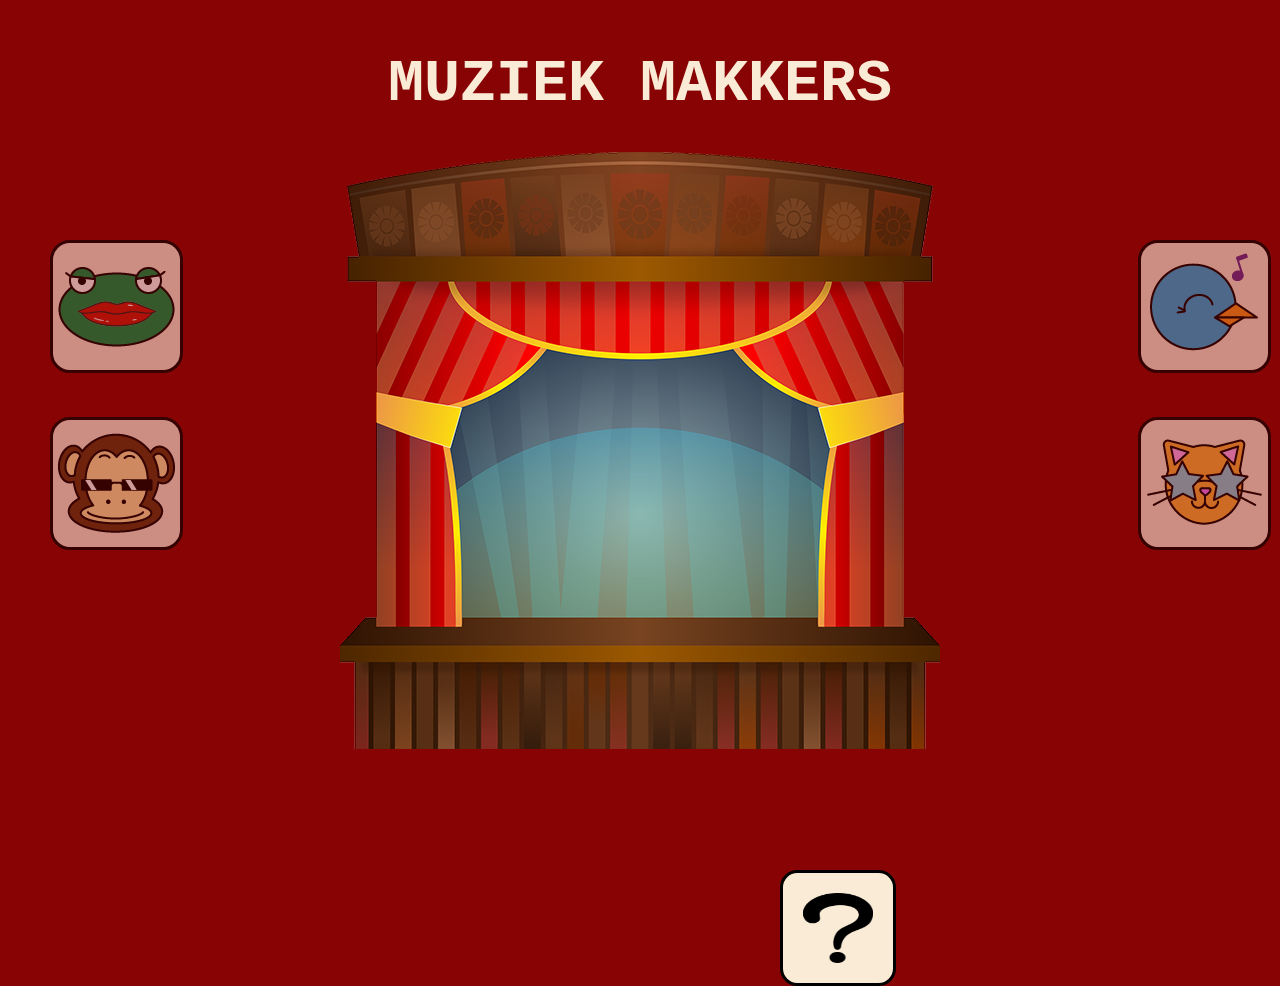
==== index.html @ f5af6eb1 "Initial commit" ====
<!DOCTYPE html>
<html lang="nl">
<head>
    <meta charset="UTF-8">
    <meta name="viewport" content="width=device-width, initial-scale=1.0">
    <title>Muziek Makkers</title>
    <link rel="stylesheet" href="style.css">
    <script src="index.js" defer></script>
</head>
<body>

    <h1>MUZIEK MAKKERS</h1>
    <div id="theater"></div>
    <div class="icoontjes">
        <div class="links">
            <img id="kikkerIcoon" class="icoonverwisselen" src="images/kikker-icoon.png" alt="kikker">
            <img id="aapIcoon" class="icoonverwisselen" src="images/aap-icoon.png" alt="aap">
        </div>

        <div class="rechts">
            <img id="vogelIcoon" class="icoonverwisselen" src="images/vogel-icoon.png" alt="vogel">
            <img id="katIcoon" class="icoonverwisselen" src="images/kat-icoon.png" alt="kat">
        </div>
    </div>

    <div id="randomizen">
        <a href="secret.html"><img id="random" src="images/vraagteken.png" alt="random"></a>
        <!-- https://nl.vecteezy.com/png/12227453-vraagteken-icoon -->
    </div>
    
    <img id="kat" class="geklikt" src="images/kat.png" alt="kat op de basgitaar">
    <img id="aap" class="geklikt" src="images/aapie.png" alt="aap op de drums">
    <img id="kikker" class="geklikt" src="images/kikker.png" alt="kikker die kwaakt">
    <img id="vogel" class="geklikt" src="images/vogeltje.png" alt="vogel die zingt">
    

    

</body>
</html>
---- style.css ----
* {
    margin: 0;
    padding: 0;
}

body {
    background-color: rgb(136, 4, 4);
    width: 100vw;
}

img {
    max-width: 100%;
}

h1 {
    display: flex;
    justify-content: center;
    color: antiquewhite;
    margin: 50px;
    font-family: 'Super Cosmic', 'Courier New', Courier, monospace;
    font-size: 60px;
}

#theater {
    background-image: url(images/theater.png);
    background-position: center;
    background-repeat: no-repeat;
    position: absolute;
    width: 600px;
    height: 600px;
    transform: translate(-50%, -50%);
    top: 50%;
    left: 50%;
}


/* icoontjes */
.icoontjes img {
    background-color: antiquewhite;
    border-radius: 15%;
    border: solid 3px;
    border-color: black;
    min-width: max-content;
    padding: 5px;
    margin: 20px 50px;
}

.icoontjes {
    flex-direction: row;
    display: flex;
    align-items: center;
    gap: 70%;
    margin-top: 8%;
}

/* band icoontjes */
.icoonverwisselen {
    opacity: 60%;
}


/* band */
.geklikt {
    display: none;
}

#aap {
    position: absolute;
    top: 460px;
    left: 800px;
}


#kikker {
    position: absolute;
    top: 570px;
    left: 880px;
}

#vogel {
    position: absolute;
    top: 490px;
    left: 730px;
}

#kat {
    position: absolute;
    top: 495px;
    left: 600px;
}


/* vraagteken icoontje */
#random {
    background-color: antiquewhite;
    border-radius: 15%;
    border: solid 3px;
    border-color: black;
    margin: 20px 50px;
    width: 70px;
    height: 70px;
    padding: 20px;
    position: absolute;
    top: 850px;
    left: 730px;
    animation: bounce 0.7s alternate infinite;
}

@keyframes bounce { 
    from { 
        transform: translate3d(0, 0, 0); 
    } 
    to { 
        transform: translate3d(0, 30px, 0); 
    } 
} 


/* secret */
#secret {
    background-image: url(images/disco.jpeg); /* https://www.pinterest.com/pin/concert-stage-wallpaper--694680311279007757/ */
    background-size: cover;
    background-color: rgb(37, 1, 70);
}

#secret h1 {
    font-family: Party, 'Courier New', Courier, monospace;
    color: aliceblue;
    margin: 0;
    font-size: 70px;
}

#zingendeNienkes {
    max-width: 30%;
    margin: auto;
    margin-top: 320px;
}

#justifybutton {
    display: flex;
    justify-content: end;
    text-decoration: none;
}

#terug {
    color: aliceblue;
    background-color: rgb(37, 1, 70);
    padding: 10px;
    border-radius: 15px;
    border-color: aliceblue;
    font-family: 'Courier New', Courier, monospace;
    font-weight: bolder;
    font-size: 30px;
    margin: 50px;
}

/* fonts */
@font-face {
    font-family: 'Super Cosmic';
    src: url(fonts/super_cosmic/Super\ Cosmic\ Personal\ Use.ttf);
    font-family: Party;
    src: url(fonts/Party\ Letters\ On\ a\ Rope.otf);
}
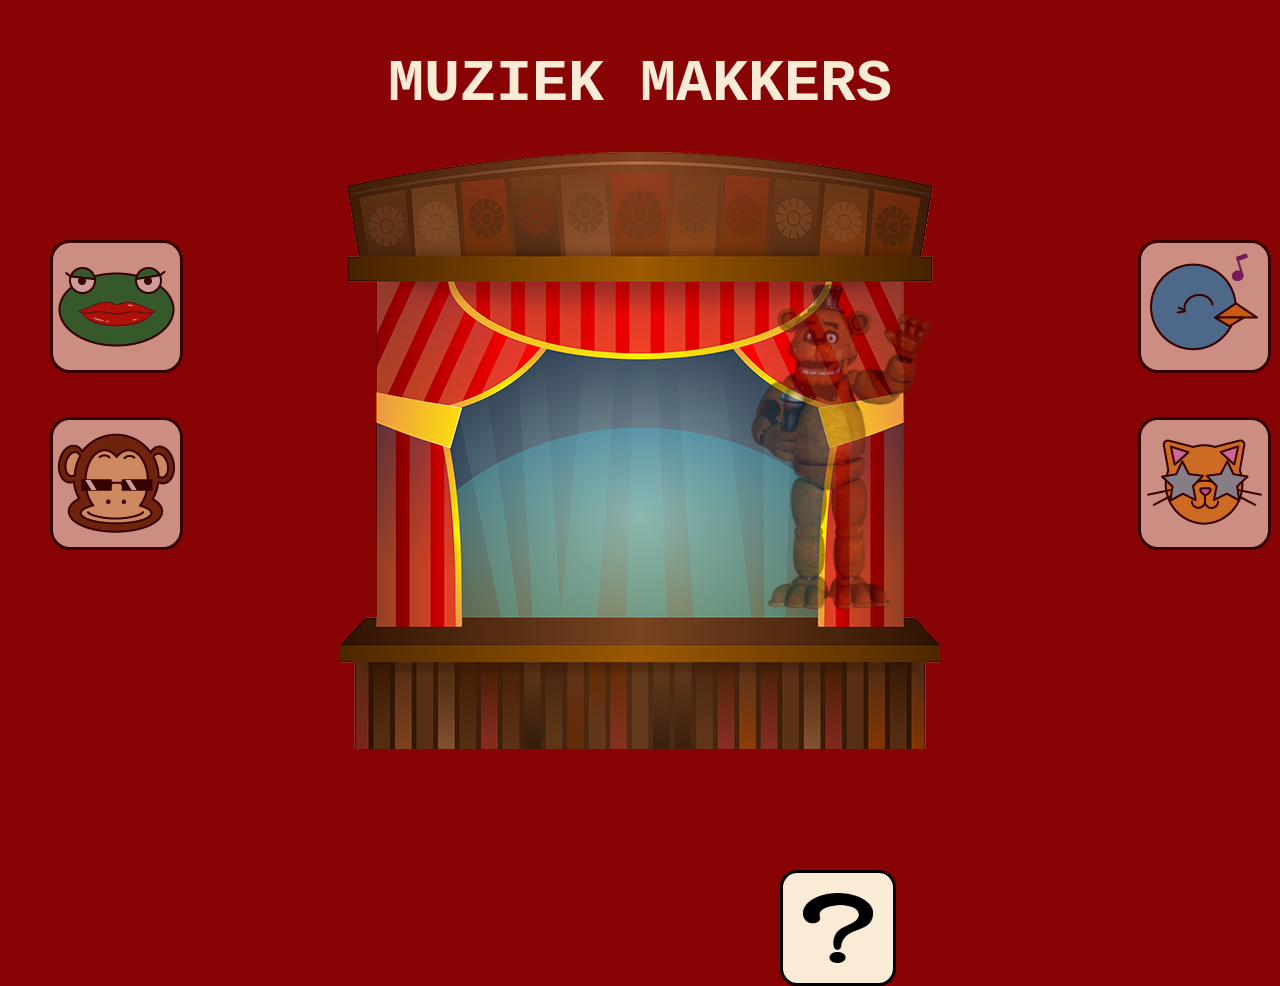
==== commit 8ea74adc: "bijna klaar wajo" ====
--- a/index.html
+++ b/index.html
@@ -23,18 +23,18 @@
         </div>
     </div>
 
+    <img id="freddy" src="images/freddy1.webp">
+
     <div id="randomizen">
         <a href="secret.html"><img id="random" src="images/vraagteken.png" alt="random"></a>
         <!-- https://nl.vecteezy.com/png/12227453-vraagteken-icoon -->
     </div>
     
-    <img id="kat" class="geklikt" src="images/kat.png" alt="kat op de basgitaar">
-    <img id="aap" class="geklikt" src="images/aapie.png" alt="aap op de drums">
-    <img id="kikker" class="geklikt" src="images/kikker.png" alt="kikker die kwaakt">
-    <img id="vogel" class="geklikt" src="images/vogeltje.png" alt="vogel die zingt">
-    
+    <img id="kat" class="inactief" src="images/kat.png" alt="kat op de basgitaar">
+    <img id="aap" class="inactief" src="images/aapie.png" alt="aap op de drums">
+    <img id="kikker" class="inactief" src="images/kikker.png" alt="kikker die kwaakt">
+    <img id="vogel" class="inactief" src="images/vogeltje.png" alt="vogel die zingt">
 
-    
-
+    <button class="verdwijn" id="koffiepauze">koffiepauze ☕</button>
 </body>
 </html>--- a/style.css
+++ b/style.css
@@ -53,6 +53,10 @@
     margin-top: 8%;
 }
 
+.icoontjes img {
+    cursor: pointer;
+}
+
 /* band icoontjes */
 .icoonverwisselen {
     opacity: 60%;
@@ -60,7 +64,7 @@
 
 
 /* band */
-.geklikt {
+.inactief {
     display: none;
 }
 
@@ -89,6 +93,14 @@
     left: 600px;
 }
 
+/* freddy */
+#freddy {
+    position: absolute;
+    left: 750px;
+    bottom: 290px;
+    max-width: 180px;
+    opacity: 50%;
+}
 
 /* vraagteken icoontje */
 #random {
@@ -104,6 +116,7 @@
     top: 850px;
     left: 730px;
     animation: bounce 0.7s alternate infinite;
+    cursor: help;
 }
 
 @keyframes bounce { 
@@ -115,8 +128,38 @@
     } 
 } 
 
+/* koffiepauze */
+
+#koffiepauze {
+    padding: 15px;
+    margin-top: 20px;
+    margin-left: 45px;
+    font-family: 'Courier New', Courier, monospace;
+    font-weight: bolder;
+    font-size: 30px;
+    background-color: antiquewhite;
+    color: rgb(136, 4, 4);
+    border-radius: 23px;
+    cursor: pointer;
+}
+
+.verdwijn {
+    opacity: 0%;
+}
+
+.verschijn {
+    opacity: 100%;
+}
+
 
 /* secret */
+
+#justifyaudio {
+    display: flex;
+    justify-content: center;
+    margin-top: 100px;
+}
+
 #secret {
     background-image: url(images/disco.jpeg); /* https://www.pinterest.com/pin/concert-stage-wallpaper--694680311279007757/ */
     background-size: cover;
@@ -133,7 +176,7 @@
 #zingendeNienkes {
     max-width: 30%;
     margin: auto;
-    margin-top: 320px;
+    margin-top: 200px;
 }
 
 #justifybutton {
@@ -152,6 +195,7 @@
     font-weight: bolder;
     font-size: 30px;
     margin: 50px;
+    cursor: pointer;
 }
 
 /* fonts */
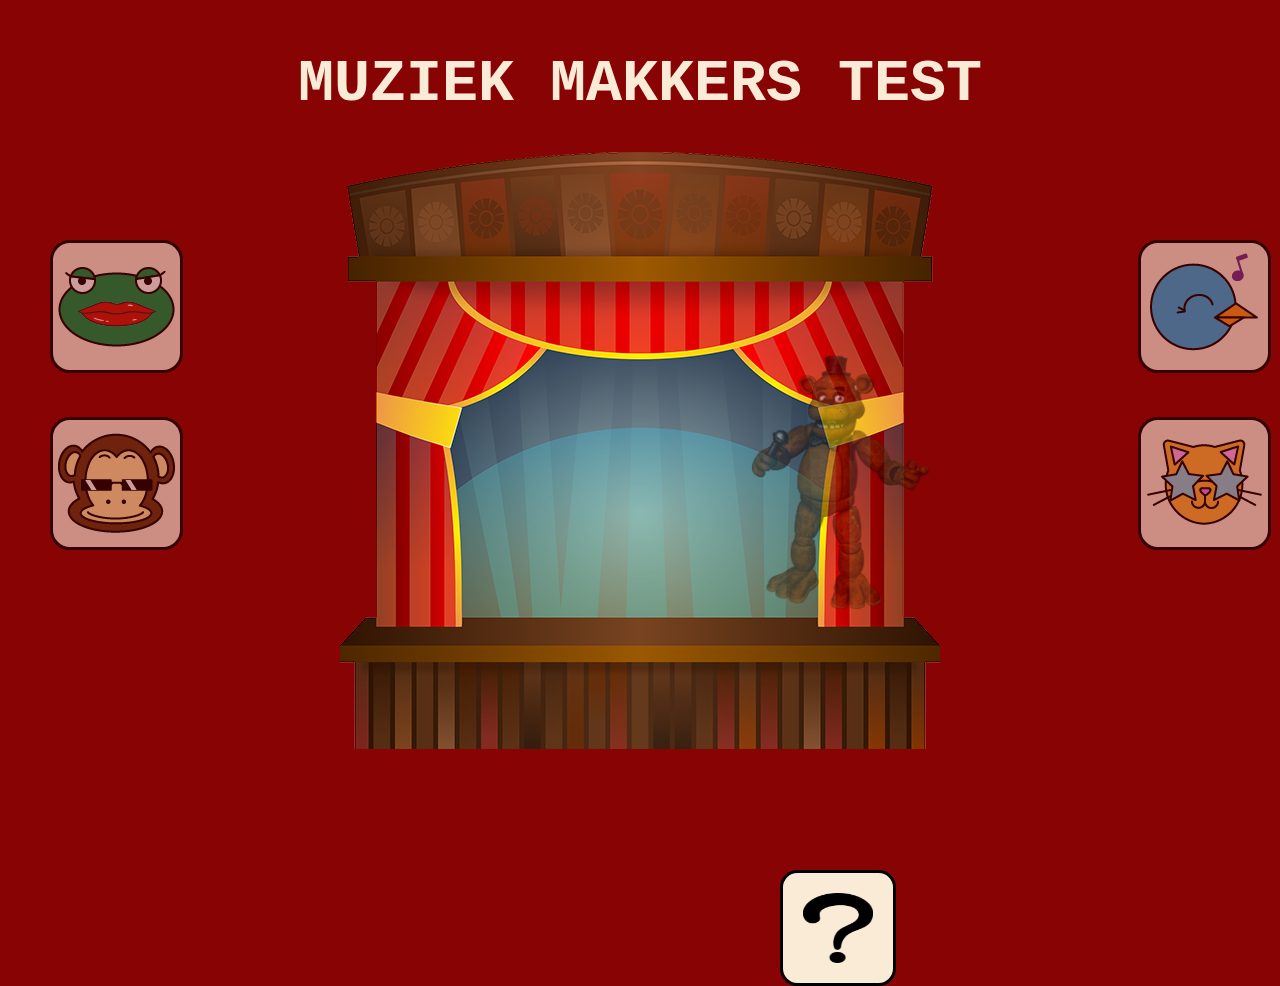
==== commit c8f92bf6: "YOOO" ====
--- a/index.html
+++ b/index.html
@@ -9,7 +9,7 @@
 </head>
 <body>
 
-    <h1>MUZIEK MAKKERS</h1>
+    <h1>MUZIEK MAKKERS TEST</h1>
     <div id="theater"></div>
     <div class="icoontjes">
         <div class="links">
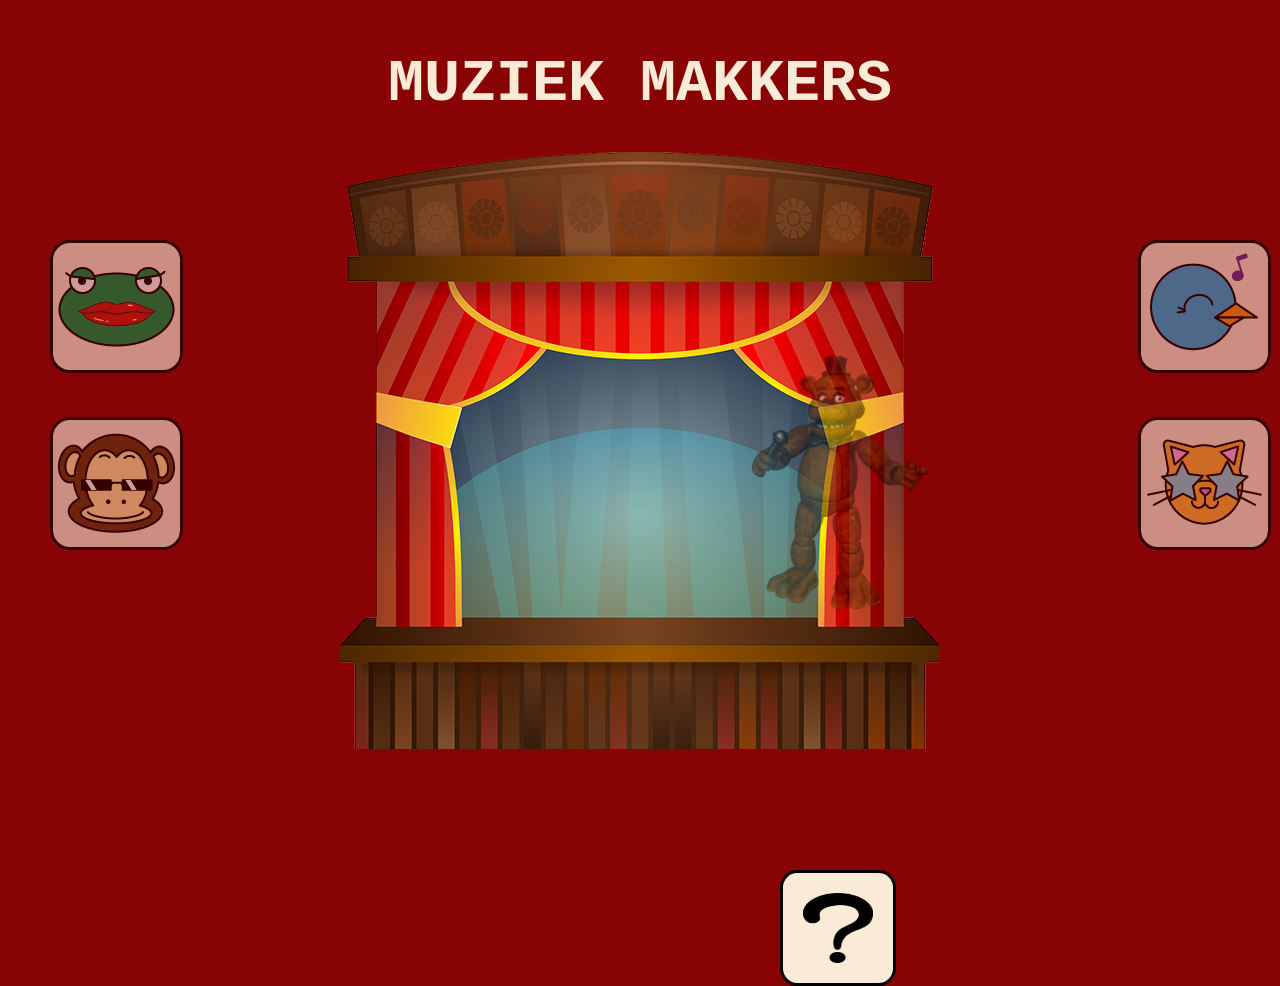
==== commit 36fe1ba9: "IDK MAN" ====
--- a/index.html
+++ b/index.html
@@ -9,7 +9,7 @@
 </head>
 <body>
 
-    <h1>MUZIEK MAKKERS TEST</h1>
+    <h1>MUZIEK MAKKERS</h1>
     <div id="theater"></div>
     <div class="icoontjes">
         <div class="links">
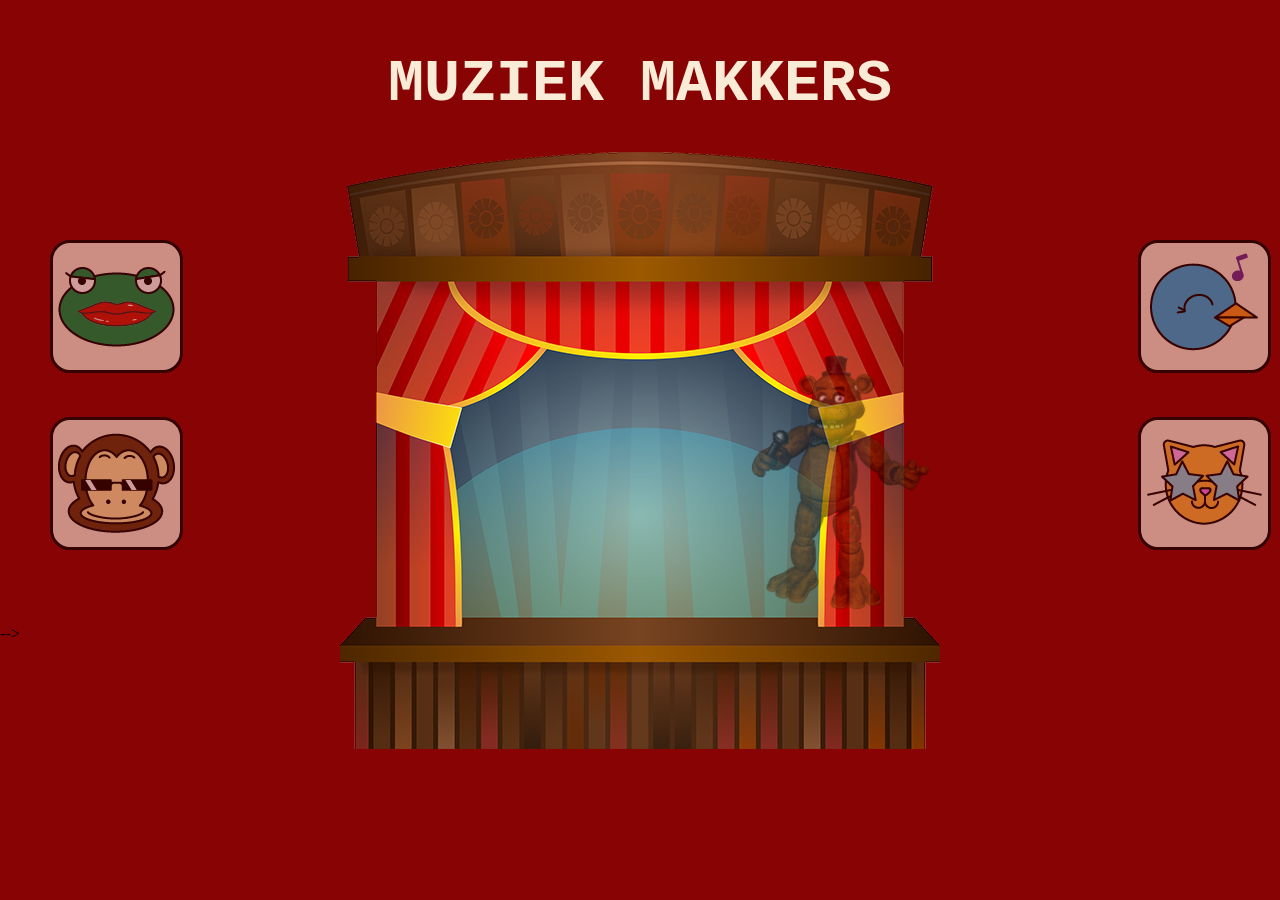
==== commit 7e853a99: "Update index.html" ====
--- a/index.html
+++ b/index.html
@@ -23,12 +23,12 @@
         </div>
     </div>
 
-    <img id="freddy" src="images/freddy1.webp">
+    <img id="freddy" src="images/freddy1.webp" alt="freddy fazbear">
 
-    <div id="randomizen">
+<!--     <div id="randomizen">
         <a href="secret.html"><img id="random" src="images/vraagteken.png" alt="random"></a>
         <!-- https://nl.vecteezy.com/png/12227453-vraagteken-icoon -->
-    </div>
+    </div> -->
     
     <img id="kat" class="inactief" src="images/kat.png" alt="kat op de basgitaar">
     <img id="aap" class="inactief" src="images/aapie.png" alt="aap op de drums">
@@ -37,4 +37,4 @@
 
     <button class="verdwijn" id="koffiepauze">koffiepauze ☕</button>
 </body>
-</html>+</html>
--- a/style.css
+++ b/style.css
@@ -177,6 +177,7 @@
     max-width: 30%;
     margin: auto;
     margin-top: 200px;
+    cursor: pointer;
 }
 
 #justifybutton {
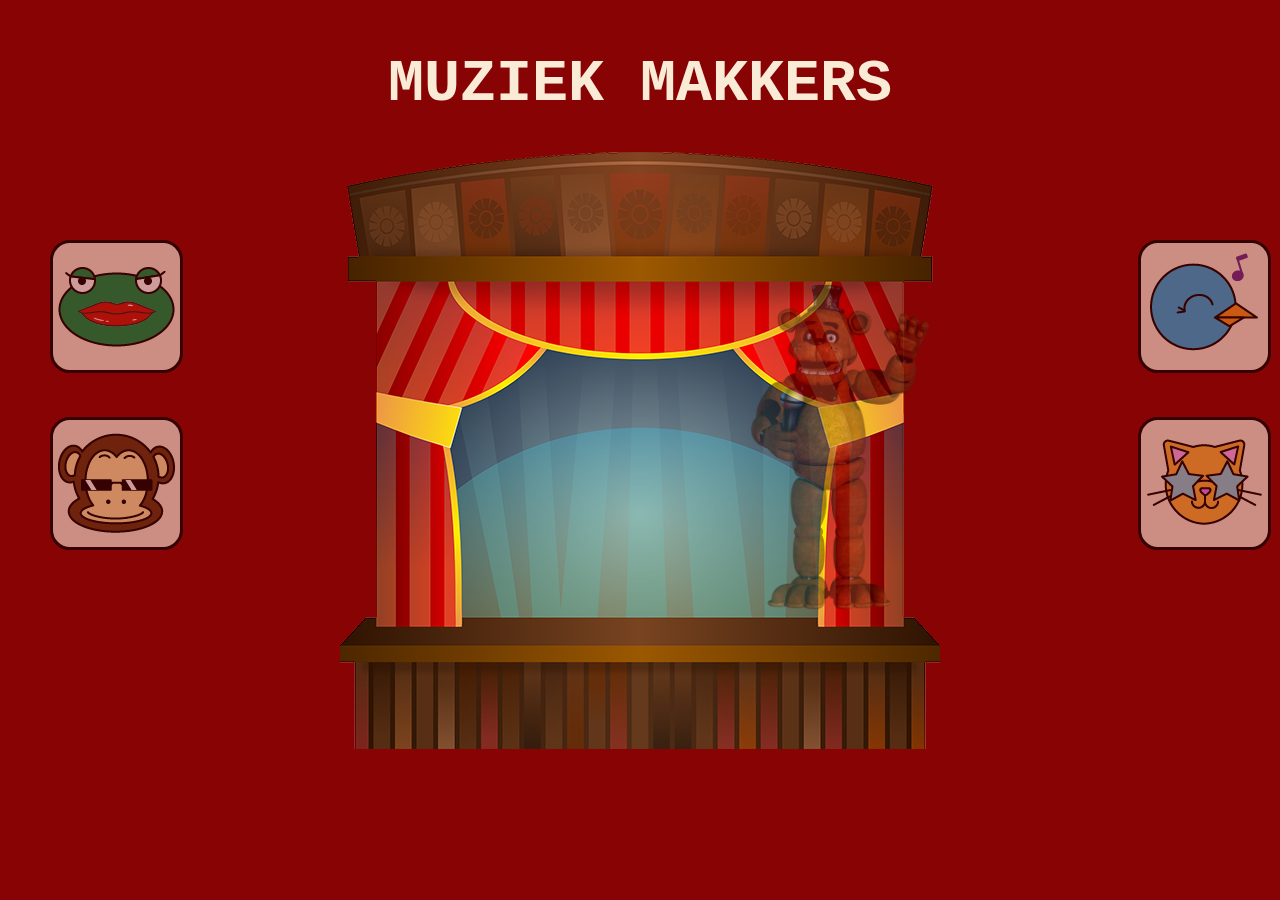
==== commit 1ca7e49c: "remove secret from index" ====
--- a/index.html
+++ b/index.html
@@ -25,10 +25,10 @@
 
     <img id="freddy" src="images/freddy1.webp" alt="freddy fazbear">
 
-<!--     <div id="randomizen">
-        <a href="secret.html"><img id="random" src="images/vraagteken.png" alt="random"></a>
+<!--     <div id="randomizen"> -->
+<!--         <a href="secret.html"><img id="random" src="images/vraagteken.png" alt="random"></a> -->
         <!-- https://nl.vecteezy.com/png/12227453-vraagteken-icoon -->
-    </div> -->
+<!--     </div> -->
     
     <img id="kat" class="inactief" src="images/kat.png" alt="kat op de basgitaar">
     <img id="aap" class="inactief" src="images/aapie.png" alt="aap op de drums">
